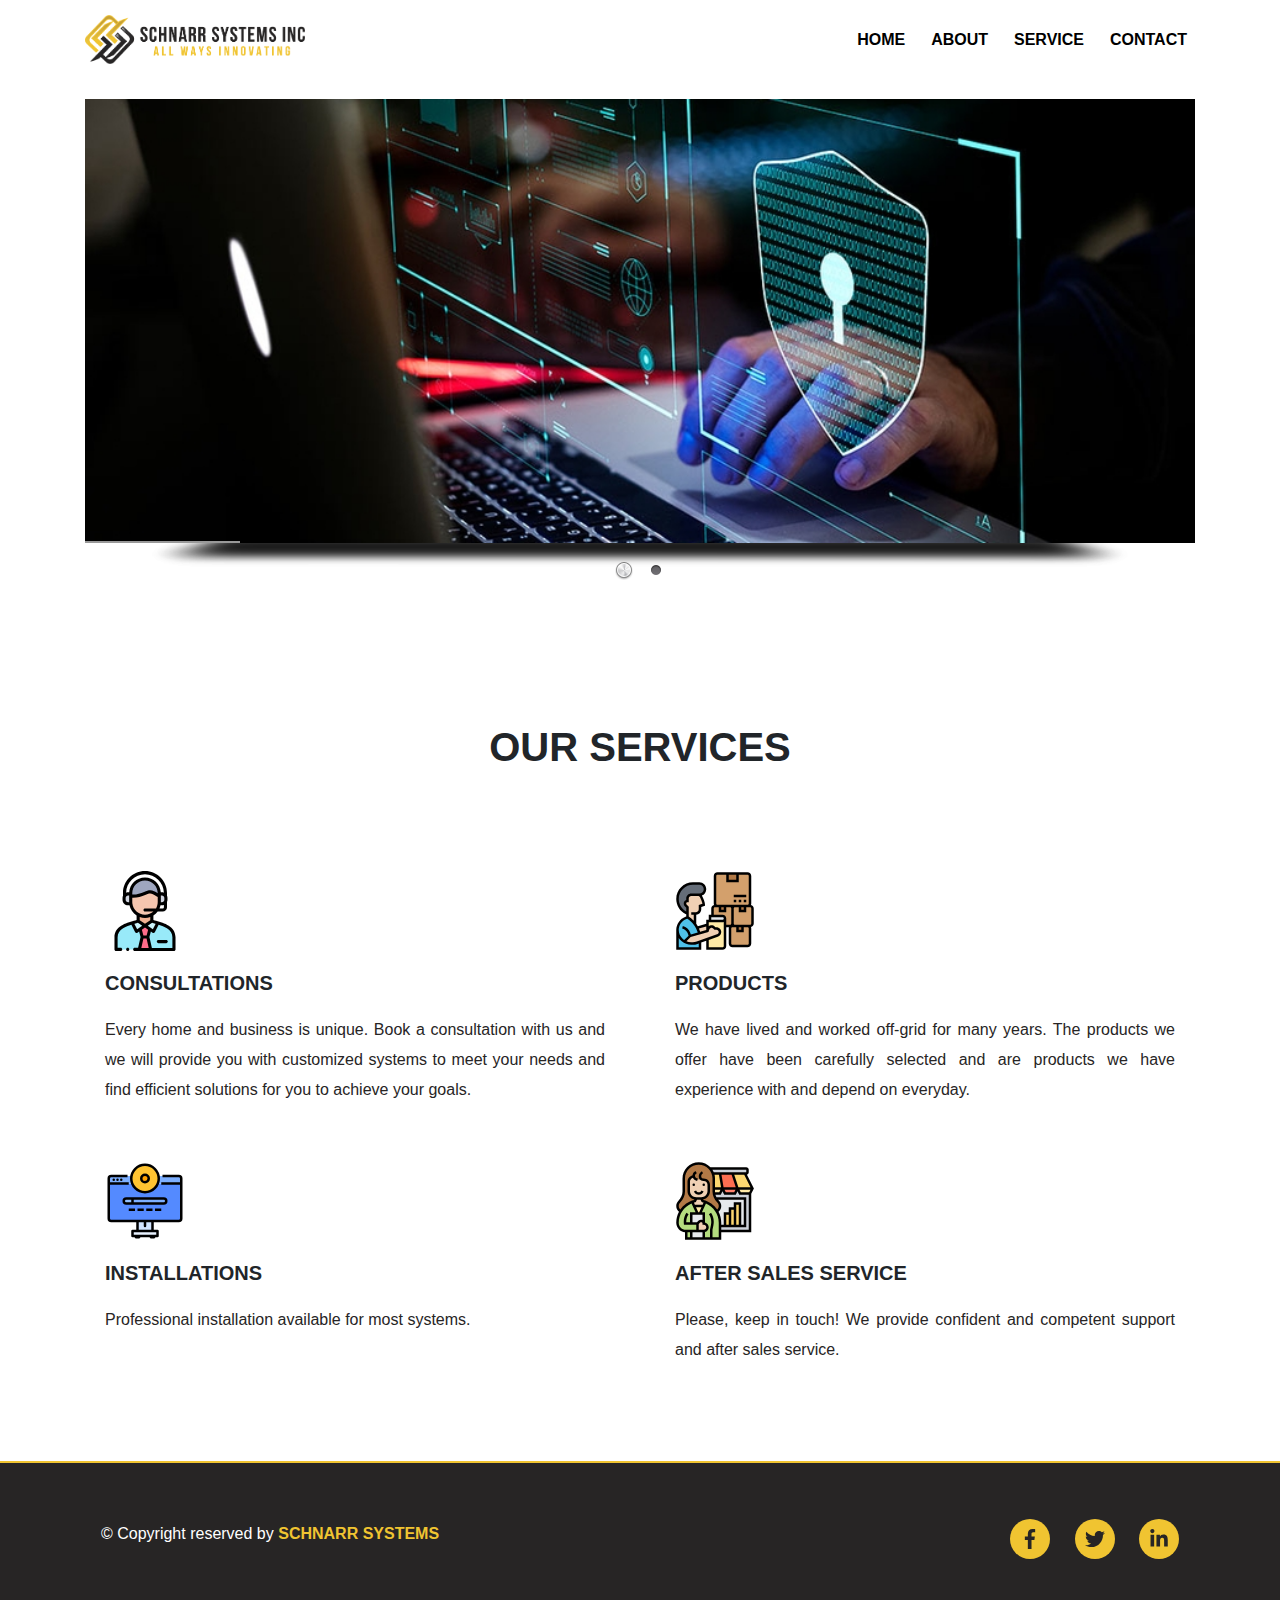
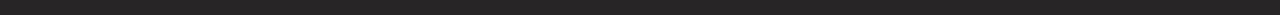
==== index.html @ 13f6d4d5 "SCHNARR SYSTEMS" ====
<!DOCTYPE html>
<html lang="en">
<head>
    <meta charset="UTF-8">
    <meta name="viewport" content="width=device-width, initial-scale=1.0">
    <link rel="icon" href="img/favicon.png" type="image/png" sizes="16x16">
    
    <title>SCHNARR SYSTEMS</title>
    <link rel="stylesheet" type="text/css" href="css/bootstrap.min.css">
    <link rel="stylesheet"  href="css/style.css">
    <link rel="stylesheet" type="text/css" href="css/all.min.css">
    <link rel="stylesheet" type="text/css" href="css/fontawesome.min.css">
    <link rel="stylesheet" type="text/css" href="sliderengine/amazingslider-1.css">
    <link href="https://fonts.googleapis.com/css2?family=Lato:ital,wght@0,100;0,300;0,400;0,700;1,100;1,300;1,400&display=swap" rel="stylesheet">
</head>
<body>

<header>
    <div class="container">
    <nav class="navbar navbar-expand-md">
        <!-- Brand -->
        <a class="navbar-brand logo" href="#"><img src="img/logo.png" class="img-fluid"></a>
      
        <!-- Toggler/collapsibe Button -->
        <button class="navbar-toggler" type="button" data-toggle="collapse" data-target="#collapsibleNavbar">
          <img src="img/toggler.png" class="img-fluid toggle-icon">
        </button>
      
        <!-- Navbar links -->
        <div class="collapse navbar-collapse" id="collapsibleNavbar">
          <ul class="navbar-nav ml-auto">
            <li class="nav-item">
              <a class="nav-link" href="index.html">Home</a>
            </li>
            <li class="nav-item">
              <a class="nav-link" href="about.html">About</a>
            </li>
            <li class="nav-item">
                <a class="nav-link" href="about.html">Service</a>
              </li>
              <li class="nav-item">
                <a class="nav-link" href="about.html">Contact</a>
              </li>
           
          </ul>
        </div>
      </nav>

    </div>
</header>


<!-- <header>

        <div class="navbar navbar navbar-expand-md bg-dark navbar-dark">
            <a href="#" class="navbar-brand logo"><img src="img/logo.png"></a>

            <button class="navbar-toggler" type="button" data-toggle="collapse" data-target="#collapsibleNavbar">
                <span class="navbar-toggler-icon"></span>
              </button>

              <div class="collapse navbar-collapse" id="collapsibleNavbar">
            <ul class="navbar-nav ml-auto">
                <li class="nav-item"><a class="nav-link" href="index.html">Home</a></li>
                <li class="nav-item"><a class="nav-link" href="about.html">About</a></li>
                <li class="nav-item"><a class="nav-link" href="#">Services</a></li>
                <li class="nav-item"><a class="nav-link" href="#">Contact us</a></li>
            </ul>
        </div>

        </div>


</header> -->

<section id="slider">
      <div class="container">
        <div id="amazingslider-1" style="display:block;position:relative;margin:0 auto;">
        <ul class="amazingslider-slides" style="display:none;">
            <li><img src="images/cyber-security.jpg" />
            </li>
            <li><img src="images/manager-engineer.jpg" />
            </li>
        </ul>
        <ul class="amazingslider-thumbnails" style="display:none;">
            <li><img src="images/cyber-security-tn.jpg" /></li>
            <li><img src="images/manager-engineer-tn.jpg" /></li>
        </ul>
    </div>
        </div>
</section>



<section id="services">
    <div class="container">

        <div class="title text-center">
            <h1>Our Services</h1>
        </div>

        <div class="row">

            <div class="col-lg-6">
                <div class="s-box">
                 <img src="img/consulting.svg" class="s-icon">
                <h3>Consultations</h3>
                <p>Every home and business is unique. Book a consultation with us and we will provide you
                    with customized systems to meet your needs and find efficient solutions for you to achieve
                    your goals.</p>
                </div>
            </div>

            <div class="col-lg-6">
                <div class=" s-box">
                <img src="img/product.svg" class="s-icon">
                <h3>Products</h3>
                <p>We have lived and worked off-grid for many years. The products we offer have been
                    carefully selected and are products we have experience with and depend on everyday.</p>
                </div>
            </div>

            <div class="col-lg-6">
                <div class=" s-box">
                <img src="img/install.svg" class="s-icon">
                <h3>Installations</h3>
                <p>Professional installation available for most systems.</p>
            </div>
            </div>

            <div class="col-lg-6">
                <div class="s-box">
                    <img src="img/sales.svg" class="s-icon">
                <h3>After Sales Service</h3>
                <p>Please, keep in touch! We provide confident and competent support and after sales service.</p>
            </div>
            </div>


        </div>




    </div>
</section>


<footer>
    <div class="container">
        
        <div class="row p-3">

            <div class="col-lg-6 col-md-12 copyright">
               <p>© Copyright reserved by <strong>Schnarr systems</strong></p>
            </div>

            <div class="col-lg-6 col-md-12 sociallink">
                <ul class="float-right">
                    <li><a href="#"><i class="fab fa-facebook-f"></i></a></li>
                    <li><a href="#"><i class="fab fa-twitter"></i></a></li>
                    <li><a href="#"><i class="fab fa-linkedin-in"></i></a></li>
                </ul>
             </div>
        
        </div>


    </div>
</footer>


<script src="js/jquery.min.js"></script>
<script src="https://maxcdn.bootstrapcdn.com/bootstrap/4.5.0/js/bootstrap.min.js"></script>
<script src="js/all.min.js"></script>
<script src="js/fontawesome.min.js"></script>
<script src="sliderengine/amazingslider.js"></script>
<script src="sliderengine/initslider-1.js"></script>
    
</body>
</html>
---- css/style.css ----
*{
    margin: 0px;
    padding: 0px;
}

p{
    font-size: 16px;
    color: #272525;
    line-height: 30px;
}

body{
    font-family: 'Poppins',sans-serif;
}


.logo img{
    width: 220px;
}

.navbar{
    padding: 10px 0px;
}

.navbar-nav .nav-item{
    margin-left: 10px;
}

.navbar-nav .nav-item .nav-link{
    color: black;
    font-weight: bold;
    text-transform: uppercase;
}

.navbar-nav .nav-item .nav-link:hover{
    color: #F0C431;
}

.title h1{
    text-transform: uppercase;
    font-weight: bold;
    margin-bottom: 60px;
}

.s-box{
    margin-top: 40px;
    padding: 0px 20px;
}

.s-icon{
    height: 80px;
    margin-bottom: 20px;
}

.s-box h3{
    text-transform: uppercase;
    font-weight: bold;
    font-size: 20px;
    margin-bottom: 20px;
}

.s-box p{
    line-height: 30px;
    text-align: justify;
}



#slider{
    margin-bottom: 80px;
    padding: 20px 0px;
}




footer{
    border-top: 2px solid #F0C431;
    background-color: #272525;
    padding: 40px 0px 20px 0px;
    
}

footer ul{
    list-style-type: none;
}

footer ul li{
    position: relative;
    display: inline-block;
    margin-left: 20px;
}

/* footer ul li:before {
    position: absolute;
    content: "\f101";
    font-size: 18px;
    font-family: FontAwesome;
    color: #ec920a;
    left: 0;
} */

footer ul li a{
    text-decoration: none;
    color: white;
    font-weight: 500;
    text-transform: uppercase;
}

/* ABOUT US */


.a-box{
    border:  2px solid #272525;
    padding: 20px;
    height: 400px;
    margin: 20px 0px;
}

.a-box h3{
    text-transform: uppercase;
    font-weight: bold;
    font-size: 20px;
    margin-bottom: 20px;
}

.a-box ul li{
    position: relative;
    padding: 0px 0px 0px 30px;
    margin-bottom: 10px;
}

.a-box ul li:before {
    content: "";
    position: absolute;
    background-color: #272525;
    width: 5px;
    height: 5px;
    border-radius: 50px;
    top: 8px;
    left: 0px;
}


#about-service{
    background-color: #F0C431;
}

.a-box:hover{
    background-color: #272525;
    cursor: pointer;
}

.a-box:hover{
    color: white;
}

.a-box:hover h3{
    color: #F0C431;
}

.a-box:hover p{
    color: white !important;
}

.a-box:hover ul li:before {
    content: "";
    position: absolute;
    background-color: #F0C431;
    width: 5px;
    height: 5px;
    border-radius: 50px;
    top: 8px;
    left: 0px;
}


svg:not(:root).svg-inline--fa {
    font-size: 24px;
    background-color: #F0C431;
    width: 40px;
    height: 40px;
    padding: 10px;
    border-radius: 50px;
    color: #272525;
}


footer .copyright p{
    color: white !important;
}

footer .copyright strong{
    color: #F0C431;
    text-transform: uppercase;
}


section{
    padding: 80px 0px;
}


.navbar-toggler:not(:disabled):not(.disabled) {
    cursor: pointer;
    background-color: #272525;
}


.navbar-toggler-icon {
    display: none;
}

.toggle-icon{
    width: 30px;
    padding: 5px 0px;
}

@media (max-width:1200px){
    .a-box{
        height: 500px !important;
    }
}

@media (max-width:992px){
    footer{
        text-align: center;
    }

    .sociallink{
        display: flex;
        justify-content: center;
    }

    
}

@media (max-width:768px){

    p{
        font-size: 14px;
    }

    ul li{
        font-size: 14px;
    }


    footer{
        text-align: center;
    }

    .sociallink{
        display: flex;
        justify-content: center;
    }


    .a-box{
        height: 450px;
    }

}
---- sliderengine/amazingslider-1.css ----
/* blue button large */
.as-btn-blue-large {
  	display: inline-block;
  	border: none;
  	-webkit-box-sizing: border-box;
  	-moz-box-sizing: border-box;
  	box-sizing: border-box;
  	margin: 0;
  	background: #009cde;
  	font-family: "Lucida Sans Unicode","Lucida Grande",sans-serif,Arial;
  	color: #fff;
  	cursor: pointer;
  	text-align: center;
  	text-decoration: none;
  	text-shadow: none;
  	text-transform: none;
  	white-space: nowrap;
  	-webkit-font-smoothing: antialiased;
	padding: 10px 16px;
	font-size: 24px;
	font-weight: 300;
  	-webkit-border-radius: 4px;
  	-moz-border-radius: 4px;
  	border-radius: 4px;
}

.as-btn-blue-large:hover {
  	color: #fff;
  	background: #0285d2;
}

.as-btn-blue-large:focus {
  	outline: 0;
}

/* blue button medium */
.as-btn-blue-medium {
  	display: inline-block;
  	border: none;
  	-webkit-box-sizing: border-box;
  	-moz-box-sizing: border-box;
  	box-sizing: border-box;
  	margin: 0;
  	background: #009cde;
  	font-family: "Lucida Sans Unicode","Lucida Grande",sans-serif,Arial;
  	color: #fff;
  	cursor: pointer;
  	text-align: center;
  	text-decoration: none;
  	text-shadow: none;
  	text-transform: none;
  	white-space: nowrap;
  	-webkit-font-smoothing: antialiased;
	padding: 6px 12px;
	font-size: 14px;
	font-weight: normal;
  	-webkit-border-radius: 2px;
  	-moz-border-radius: 2px;
  	border-radius: 2px;
}

.as-btn-blue-medium:hover {
  	color: #fff;
  	background: #0285d2;
}

.as-btn-blue-medium:focus {
  	outline: 0;
}

/* blue button small */
.as-btn-blue-small {
  	display: inline-block;
  	border: none;
  	-webkit-box-sizing: border-box;
  	-moz-box-sizing: border-box;
  	box-sizing: border-box;
  	margin: 0;
  	background: #009cde;
  	font-family: "Lucida Sans Unicode","Lucida Grande",sans-serif,Arial;
  	color: #fff;
  	cursor: pointer;
  	text-align: center;
  	text-decoration: none;
  	text-shadow: none;
  	text-transform: none;
  	white-space: nowrap;
  	-webkit-font-smoothing: antialiased;
	padding: 5px 10px;
	font-size: 12px;
	font-weight: normal;
  	-webkit-border-radius: 0px;
  	-moz-border-radius: 0px;
  	border-radius: 0px;
}

.as-btn-blue-small:hover {
  	color: #fff;
  	background: #0285d2;
}

.as-btn-blue-small:focus {
  	outline: 0;
}

/* blue border large */
.as-btn-blueborder-large {
  	display: inline-block;
  	border: 2px solid #009cde;
  	-webkit-box-sizing: border-box;
  	-moz-box-sizing: border-box;
  	box-sizing: border-box;
  	margin: 0;
  	background: transparent;
  	font-family: "Lucida Sans Unicode","Lucida Grande",sans-serif,Arial;
  	color: #009cde;
  	cursor: pointer;
  	text-align: center;
  	text-decoration: none;
  	text-shadow: none;
  	text-transform: none;
  	vertical-align: baseline;
  	white-space: nowrap;
  	-webkit-font-smoothing: antialiased;
	padding: 10px 16px;
	font-size: 24px;
	font-weight: 300;
  	-webkit-border-radius: 4px;
  	-moz-border-radius: 4px;
  	border-radius: 4px;
}

.as-btn-blueborder-large:hover {
  	color: #fff;
  	background: #009cde;
}

.as-btn-blueborder-large:focus {
  	outline: 0;
}

/* blue border medium */
.as-btn-blueborder-medium {
  	display: inline-block;
  	border: 2px solid #009cde;
  	-webkit-box-sizing: border-box;
  	-moz-box-sizing: border-box;
  	box-sizing: border-box;
  	margin: 0;
  	background: transparent;
  	font-family: "Lucida Sans Unicode","Lucida Grande",sans-serif,Arial;
  	color: #009cde;
  	cursor: pointer;
  	text-align: center;
  	text-decoration: none;
  	text-shadow: none;
  	text-transform: none;
  	vertical-align: baseline;
  	white-space: nowrap;
  	-webkit-font-smoothing: antialiased;
	padding: 6px 12px;
	font-size: 14px;
	font-weight: normal;
  	-webkit-border-radius: 2px;
  	-moz-border-radius: 2px;
  	border-radius: 2px;
}

.as-btn-blueborder-medium:hover {
  	color: #fff;
  	background: #009cde;
}

.as-btn-blueborder-medium:focus {
  	outline: 0;
}

/* blue border small */
.as-btn-blueborder-small {
  	display: inline-block;
  	border: 2px solid #009cde;
  	-webkit-box-sizing: border-box;
  	-moz-box-sizing: border-box;
  	box-sizing: border-box;
  	margin: 0;
  	background: transparent;
  	font-family: "Lucida Sans Unicode","Lucida Grande",sans-serif,Arial;
  	color: #009cde;
  	cursor: pointer;
  	text-align: center;
  	text-decoration: none;
  	text-shadow: none;
  	text-transform: none;
  	vertical-align: baseline;
  	white-space: nowrap;
  	-webkit-font-smoothing: antialiased;
	padding: 5px 10px;
	font-size: 12px;
	font-weight: normal;
  	-webkit-border-radius: 0px;
  	-moz-border-radius: 0px;
  	border-radius: 0px;
}

.as-btn-blueborder-small:hover {
  	color: #fff;
  	background: #009cde;
}

.as-btn-blueborder-small:focus {
  	outline: 0;
}

/* orange button large */
.as-btn-orange-large {
  	display: inline-block;
  	border: none;
  	-webkit-box-sizing: border-box;
  	-moz-box-sizing: border-box;
  	box-sizing: border-box;
  	margin: 0;
  	background: #f7a020;
  	font-family: "Lucida Sans Unicode","Lucida Grande",sans-serif,Arial;
  	color: #fff;
  	cursor: pointer;
  	text-align: center;
  	text-decoration: none;
  	text-shadow: none;
  	text-transform: none;
  	white-space: nowrap;
  	-webkit-font-smoothing: antialiased;
	padding: 10px 16px;
	font-size: 24px;
	font-weight: 300;
  	-webkit-border-radius: 4px;
  	-moz-border-radius: 4px;
  	border-radius: 4px;
}

.as-btn-orange-large:hover {
  	color: #fff;
  	background: #ffc030;
}

.as-btn-orange-large:focus {
  	outline: 0;
}

/* orange button medium */
.as-btn-orange-medium {
  	display: inline-block;
  	border: none;
  	-webkit-box-sizing: border-box;
  	-moz-box-sizing: border-box;
  	box-sizing: border-box;
  	margin: 0;
  	background: #f7a020;
  	font-family: "Lucida Sans Unicode","Lucida Grande",sans-serif,Arial;
  	color: #fff;
  	cursor: pointer;
  	text-align: center;
  	text-decoration: none;
  	text-shadow: none;
  	text-transform: none;
  	white-space: nowrap;
  	-webkit-font-smoothing: antialiased;
	padding: 6px 12px;
	font-size: 14px;
	font-weight: normal;
  	-webkit-border-radius: 2px;
  	-moz-border-radius: 2px;
  	border-radius: 2px;
}

.as-btn-orange-medium:hover {
  	color: #fff;
  	background: #ffc030;
}

.as-btn-orange-medium:focus {
  	outline: 0;
}

/* orange button small */
.as-btn-orange-small {
  	display: inline-block;
  	border: none;
  	-webkit-box-sizing: border-box;
  	-moz-box-sizing: border-box;
  	box-sizing: border-box;
  	margin: 0;
  	background: #f7a020;
  	font-family: "Lucida Sans Unicode","Lucida Grande",sans-serif,Arial;
  	color: #fff;
  	cursor: pointer;
  	text-align: center;
  	text-decoration: none;
  	text-shadow: none;
  	text-transform: none;
  	white-space: nowrap;
  	-webkit-font-smoothing: antialiased;
	padding: 5px 10px;
	font-size: 12px;
	font-weight: normal;
  	-webkit-border-radius: 0px;
  	-moz-border-radius: 0px;
  	border-radius: 0px;
}

.as-btn-orange-small:hover {
  	color: #fff;
  	background: #ffc030;
}

.as-btn-orange-small:focus {
  	outline: 0;
}

/* orange border large */
.as-btn-orangeborder-large {
  	display: inline-block;
  	border: 2px solid #f7a020;
  	-webkit-box-sizing: border-box;
  	-moz-box-sizing: border-box;
  	box-sizing: border-box;
  	margin: 0;
  	background: transparent;
  	font-family: "Lucida Sans Unicode","Lucida Grande",sans-serif,Arial;
  	color: #f7a020;
  	cursor: pointer;
  	text-align: center;
  	text-decoration: none;
  	text-shadow: none;
  	text-transform: none;
  	vertical-align: baseline;
  	white-space: nowrap;
  	-webkit-font-smoothing: antialiased;
	padding: 10px 16px;
	font-size: 24px;
	font-weight: 300;
  	-webkit-border-radius: 4px;
  	-moz-border-radius: 4px;
  	border-radius: 4px;
}

.as-btn-orangeborder-large:hover {
  	color: #fff;
  	background: #f7a020;
}

.as-btn-orangeborder-large:focus {
  	outline: 0;
}

/* orange border medium */
.as-btn-orangeborder-medium {
  	display: inline-block;
  	border: 2px solid #f7a020;
  	-webkit-box-sizing: border-box;
  	-moz-box-sizing: border-box;
  	box-sizing: border-box;
  	margin: 0;
  	background: transparent;
  	font-family: "Lucida Sans Unicode","Lucida Grande",sans-serif,Arial;
  	color: #f7a020;
  	cursor: pointer;
  	text-align: center;
  	text-decoration: none;
  	text-shadow: none;
  	text-transform: none;
  	vertical-align: baseline;
  	white-space: nowrap;
  	-webkit-font-smoothing: antialiased;
	padding: 6px 12px;
	font-size: 14px;
	font-weight: normal;
  	-webkit-border-radius: 2px;
  	-moz-border-radius: 2px;
  	border-radius: 2px;
}

.as-btn-orangeborder-medium:hover {
  	color: #fff;
  	background: #f7a020;
}

.as-btn-orangeborder-medium:focus {
  	outline: 0;
}

/* orange border small */
.as-btn-orangeborder-small {
  	display: inline-block;
  	border: 2px solid #f7a020;
  	-webkit-box-sizing: border-box;
  	-moz-box-sizing: border-box;
  	box-sizing: border-box;
  	margin: 0;
  	background: transparent;
  	font-family: "Lucida Sans Unicode","Lucida Grande",sans-serif,Arial;
  	color: #f7a020;
  	cursor: pointer;
  	text-align: center;
  	text-decoration: none;
  	text-shadow: none;
  	text-transform: none;
  	vertical-align: baseline;
  	white-space: nowrap;
  	-webkit-font-smoothing: antialiased;
	padding: 5px 10px;
	font-size: 12px;
	font-weight: normal;
  	-webkit-border-radius: 0px;
  	-moz-border-radius: 0px;
  	border-radius: 0px;
}

.as-btn-orangeborder-small:hover {
  	color: #fff;
  	background: #f7a020;
}

.as-btn-orangeborder-small:focus {
  	outline: 0;
}

/* white button large */
.as-btn-white-large {
  	display: inline-block;
  	border: none;
  	-webkit-box-sizing: border-box;
  	-moz-box-sizing: border-box;
  	box-sizing: border-box;
  	margin: 0;
  	background: #fff;
  	font-family: "Lucida Sans Unicode","Lucida Grande",sans-serif,Arial;
  	color: #444;
  	cursor: pointer;
  	text-align: center;
  	text-decoration: none;
  	text-shadow: none;
  	text-transform: none;
  	white-space: nowrap;
  	-webkit-font-smoothing: antialiased;
	padding: 10px 16px;
	font-size: 24px;
	font-weight: 300;
  	-webkit-border-radius: 4px;
  	-moz-border-radius: 4px;
  	border-radius: 4px;
}

.as-btn-white-large:hover {
  	color: #fff;
  	background: #444;
}

.as-btn-white-large:focus {
  	outline: 0;
}

/* white button medium */
.as-btn-white-medium {
  	display: inline-block;
  	border: none;
  	-webkit-box-sizing: border-box;
  	-moz-box-sizing: border-box;
  	box-sizing: border-box;
  	margin: 0;
  	background: #fff;
  	font-family: "Lucida Sans Unicode","Lucida Grande",sans-serif,Arial;
  	color: #444;
  	cursor: pointer;
  	text-align: center;
  	text-decoration: none;
  	text-shadow: none;
  	text-transform: none;
  	white-space: nowrap;
  	-webkit-font-smoothing: antialiased;
	padding: 6px 12px;
	font-size: 14px;
	font-weight: normal;
  	-webkit-border-radius: 2px;
  	-moz-border-radius: 2px;
  	border-radius: 2px;
}

.as-btn-white-medium:hover {
  	color: #fff;
  	background: #444;
}

.as-btn-white-medium:focus {
  	outline: 0;
}

/* white button small */
.as-btn-white-small {
  	display: inline-block;
  	border: none;
  	-webkit-box-sizing: border-box;
  	-moz-box-sizing: border-box;
  	box-sizing: border-box;
  	margin: 0;
  	background: #fff;
  	font-family: "Lucida Sans Unicode","Lucida Grande",sans-serif,Arial;
  	color: #444;
  	cursor: pointer;
  	text-align: center;
  	text-decoration: none;
  	text-shadow: none;
  	text-transform: none;
  	white-space: nowrap;
  	-webkit-font-smoothing: antialiased;
	padding: 5px 10px;
	font-size: 12px;
	font-weight: normal;
  	-webkit-border-radius: 0px;
  	-moz-border-radius: 0px;
  	border-radius: 0px;
}

.as-btn-white-small:hover {
  	color: #fff;
  	background: #444;
}

.as-btn-white-small:focus {
  	outline: 0;
}

/* white border large */
.as-btn-whiteborder-large {
  	display: inline-block;
  	border: 2px solid #fff;
  	-webkit-box-sizing: border-box;
  	-moz-box-sizing: border-box;
  	box-sizing: border-box;
  	margin: 0;
  	background: transparent;
  	font-family: "Lucida Sans Unicode","Lucida Grande",sans-serif,Arial;
  	color: #fff;
  	cursor: pointer;
  	text-align: center;
  	text-decoration: none;
  	text-shadow: none;
  	text-transform: none;
  	vertical-align: baseline;
  	white-space: nowrap;
  	-webkit-font-smoothing: antialiased;
	padding: 10px 16px;
	font-size: 24px;
	font-weight: 300;
  	-webkit-border-radius: 4px;
  	-moz-border-radius: 4px;
  	border-radius: 4px;
}

.as-btn-whiteborder-large:hover {
  	color: #444;
  	background: #fff;
}

.as-btn-whiteborder-large:focus {
  	outline: 0;
}

/* white border medium */
.as-btn-whiteborder-medium {
  	display: inline-block;
  	border: 2px solid #fff;
  	-webkit-box-sizing: border-box;
  	-moz-box-sizing: border-box;
  	box-sizing: border-box;
  	margin: 0;
  	background: transparent;
  	font-family: "Lucida Sans Unicode","Lucida Grande",sans-serif,Arial;
  	color: #fff;
  	cursor: pointer;
  	text-align: center;
  	text-decoration: none;
  	text-shadow: none;
  	text-transform: none;
  	vertical-align: baseline;
  	white-space: nowrap;
  	-webkit-font-smoothing: antialiased;
	padding: 6px 12px;
	font-size: 14px;
	font-weight: normal;
  	-webkit-border-radius: 2px;
  	-moz-border-radius: 2px;
  	border-radius: 2px;
}

.as-btn-whiteborder-medium:hover {
  	color: #444;
  	background: #fff;
}

.as-btn-whiteborder-medium:focus {
  	outline: 0;
}

/* white border small */
.as-btn-whiteborder-small {
  	display: inline-block;
  	border: 2px solid #fff;
  	-webkit-box-sizing: border-box;
  	-moz-box-sizing: border-box;
  	box-sizing: border-box;
  	margin: 0;
  	background: transparent;
  	font-family: "Lucida Sans Unicode","Lucida Grande",sans-serif,Arial;
  	color: #fff;
  	cursor: pointer;
  	text-align: center;
  	text-decoration: none;
  	text-shadow: none;
  	text-transform: none;
  	vertical-align: baseline;
  	white-space: nowrap;
  	-webkit-font-smoothing: antialiased;
	padding: 5px 10px;
	font-size: 12px;
	font-weight: normal;
  	-webkit-border-radius: 0px;
  	-moz-border-radius: 0px;
  	border-radius: 0px;
}

.as-btn-whiteborder-small:hover {
  	color: #444;
  	background: #fff;
}

.as-btn-whiteborder-small:focus {
  	outline: 0;
}

/* navy button large */
.as-btn-navy-large {
  	display: inline-block;
  	border: none;
  	-webkit-box-sizing: border-box;
  	-moz-box-sizing: border-box;
  	box-sizing: border-box;
  	margin: 0;
  	background: #334455;
  	font-family: "Lucida Sans Unicode","Lucida Grande",sans-serif,Arial;
  	color: #fff;
  	cursor: pointer;
  	text-align: center;
  	text-decoration: none;
  	text-shadow: none;
  	text-transform: none;
  	white-space: nowrap;
  	-webkit-font-smoothing: antialiased;
	padding: 10px 16px;
	font-size: 24px;
	font-weight: 300;
  	-webkit-border-radius: 4px;
  	-moz-border-radius: 4px;
  	border-radius: 4px;
}

.as-btn-navy-large:hover {
  	color: #fff;
  	background: #445566;
}

.as-btn-navy-large:focus {
  	outline: 0;
}

/* navy button medium */
.as-btn-navy-medium {
  	display: inline-block;
  	border: none;
  	-webkit-box-sizing: border-box;
  	-moz-box-sizing: border-box;
  	box-sizing: border-box;
  	margin: 0;
  	background: #334455;
  	font-family: "Lucida Sans Unicode","Lucida Grande",sans-serif,Arial;
  	color: #fff;
  	cursor: pointer;
  	text-align: center;
  	text-decoration: none;
  	text-shadow: none;
  	text-transform: none;
  	white-space: nowrap;
  	-webkit-font-smoothing: antialiased;
	padding: 6px 12px;
	font-size: 14px;
	font-weight: normal;
  	-webkit-border-radius: 2px;
  	-moz-border-radius: 2px;
  	border-radius: 2px;
}

.as-btn-navy-medium:hover {
  	color: #fff;
  	background: #445566;
}

.as-btn-navy-medium:focus {
  	outline: 0;
}

/* navy button small */
.as-btn-navy-small {
  	display: inline-block;
  	border: none;
  	-webkit-box-sizing: border-box;
  	-moz-box-sizing: border-box;
  	box-sizing: border-box;
  	margin: 0;
  	background: #334455;
  	font-family: "Lucida Sans Unicode","Lucida Grande",sans-serif,Arial;
  	color: #fff;
  	cursor: pointer;
  	text-align: center;
  	text-decoration: none;
  	text-shadow: none;
  	text-transform: none;
  	white-space: nowrap;
  	-webkit-font-smoothing: antialiased;
	padding: 5px 10px;
	font-size: 12px;
	font-weight: normal;
  	-webkit-border-radius: 0px;
  	-moz-border-radius: 0px;
  	border-radius: 0px;
}

.as-btn-navy-small:hover {
  	color: #fff;
  	background: #445566;
}

.as-btn-navy-small:focus {
  	outline: 0;
}
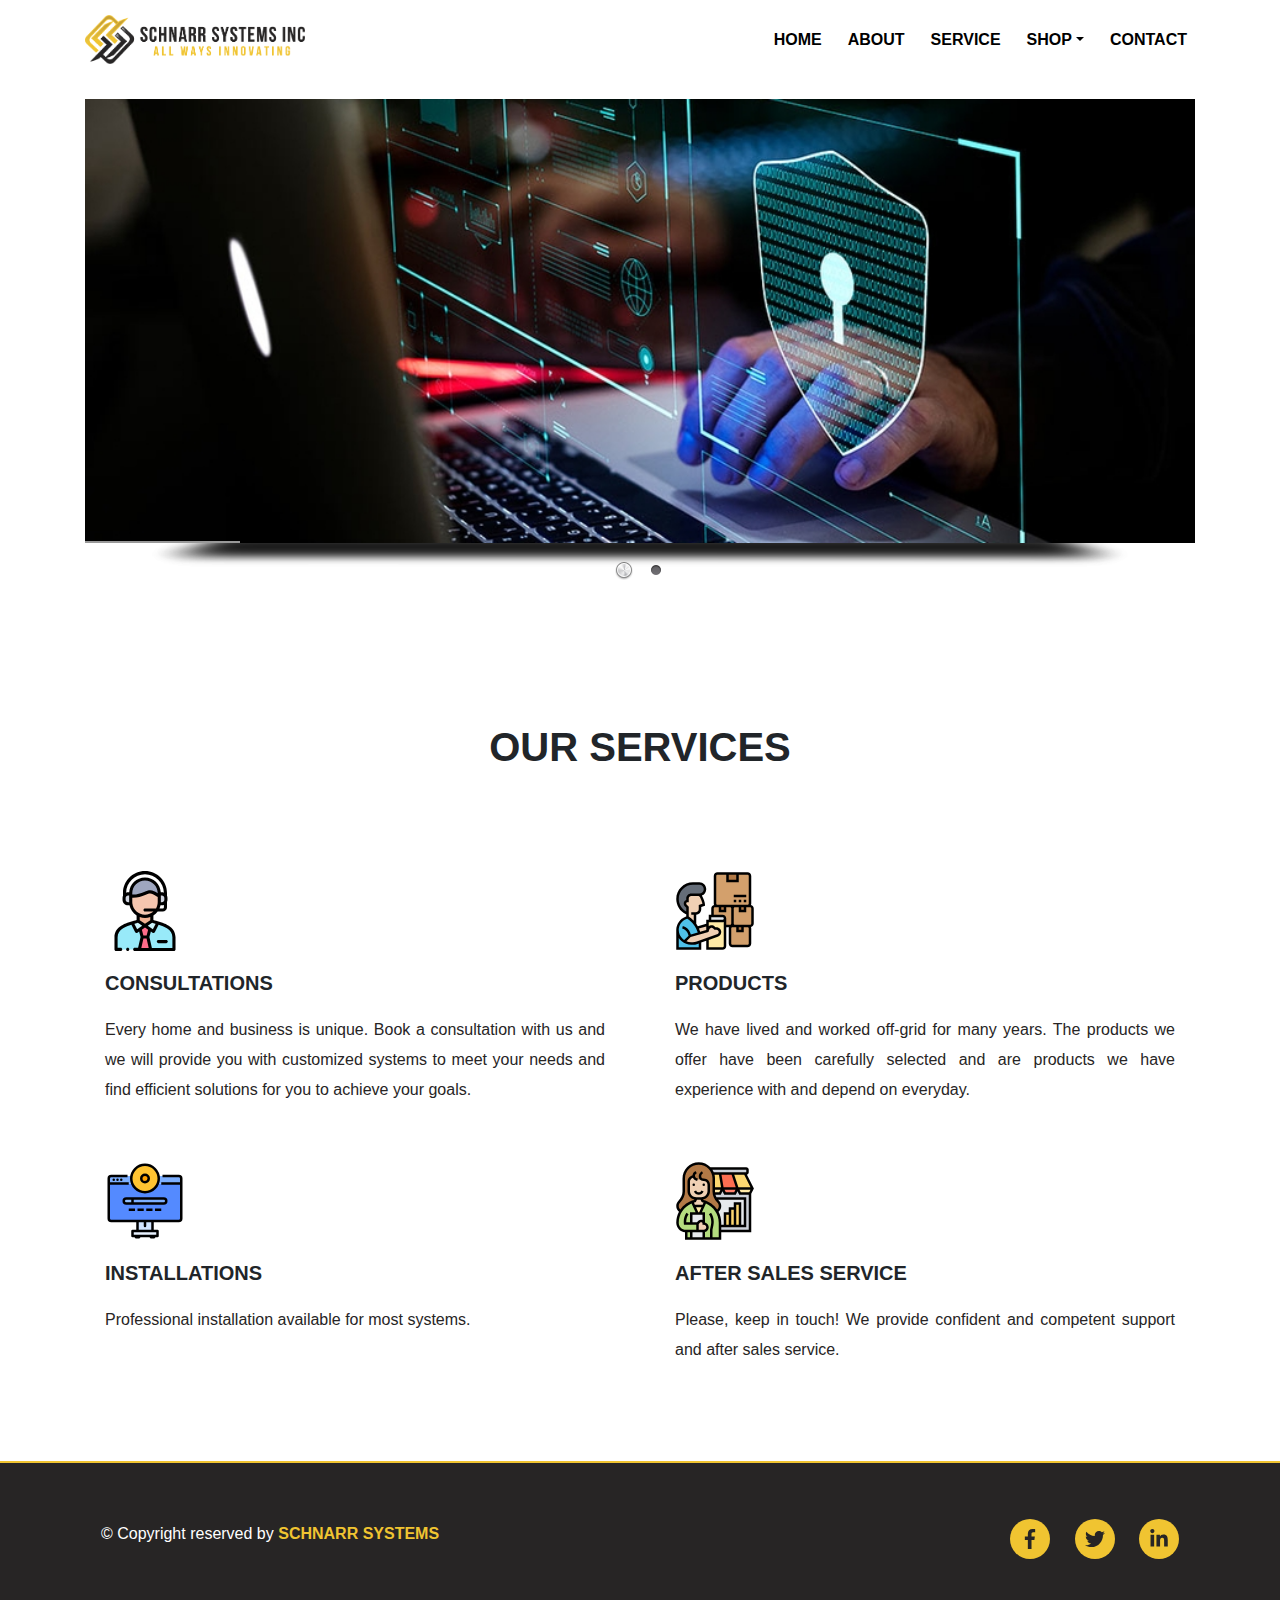
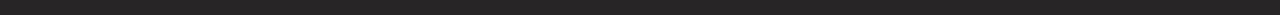
==== commit 8521c7c5: "menu change" ====
--- a/index.html
+++ b/index.html
@@ -36,10 +36,17 @@
               <a class="nav-link" href="about.html">About</a>
             </li>
             <li class="nav-item">
-                <a class="nav-link" href="about.html">Service</a>
+                <a class="nav-link" href="service.html">Service</a>
+              </li>
+              <li class="nav-item dropdown">
+                <a class="nav-link dropdown-toggle" data-toggle="dropdown" href="#">Shop</a>
+                <div class="dropdown-menu">
+                    <a class="dropdown-item" href="#">Renewable energy</a>
+
+                  </div>
               </li>
               <li class="nav-item">
-                <a class="nav-link" href="about.html">Contact</a>
+                <a class="nav-link" href="contact.html">Contact</a>
               </li>
            
           </ul>
--- a/css/style.css
+++ b/css/style.css
@@ -260,4 +260,42 @@
         height: 450px;
     }
 
+}
+
+.dropdown-menu{
+    background-color: #272525;
+    border-radius: 0px;
+}
+
+.dropdown-menu .dropdown-item{
+    color: white;
+    font-weight: bold;
+    text-transform: uppercase;
+}
+
+.dropdown-menu .dropdown-item:hover{
+    color: #272525;
+    background-color: #F0C431;
+}
+
+
+.contact-ul li{
+    margin-bottom: 20px;
+}
+
+.contact-ul li strong{
+    color: #F0C431;
+}
+
+.contactform input{
+    background-color: #272525;
+}
+
+.contactform textarea{
+    background-color: #272525;
+}
+
+.contactform .btn{
+    background-color: #F0C431;
+    color: #272525;
 }